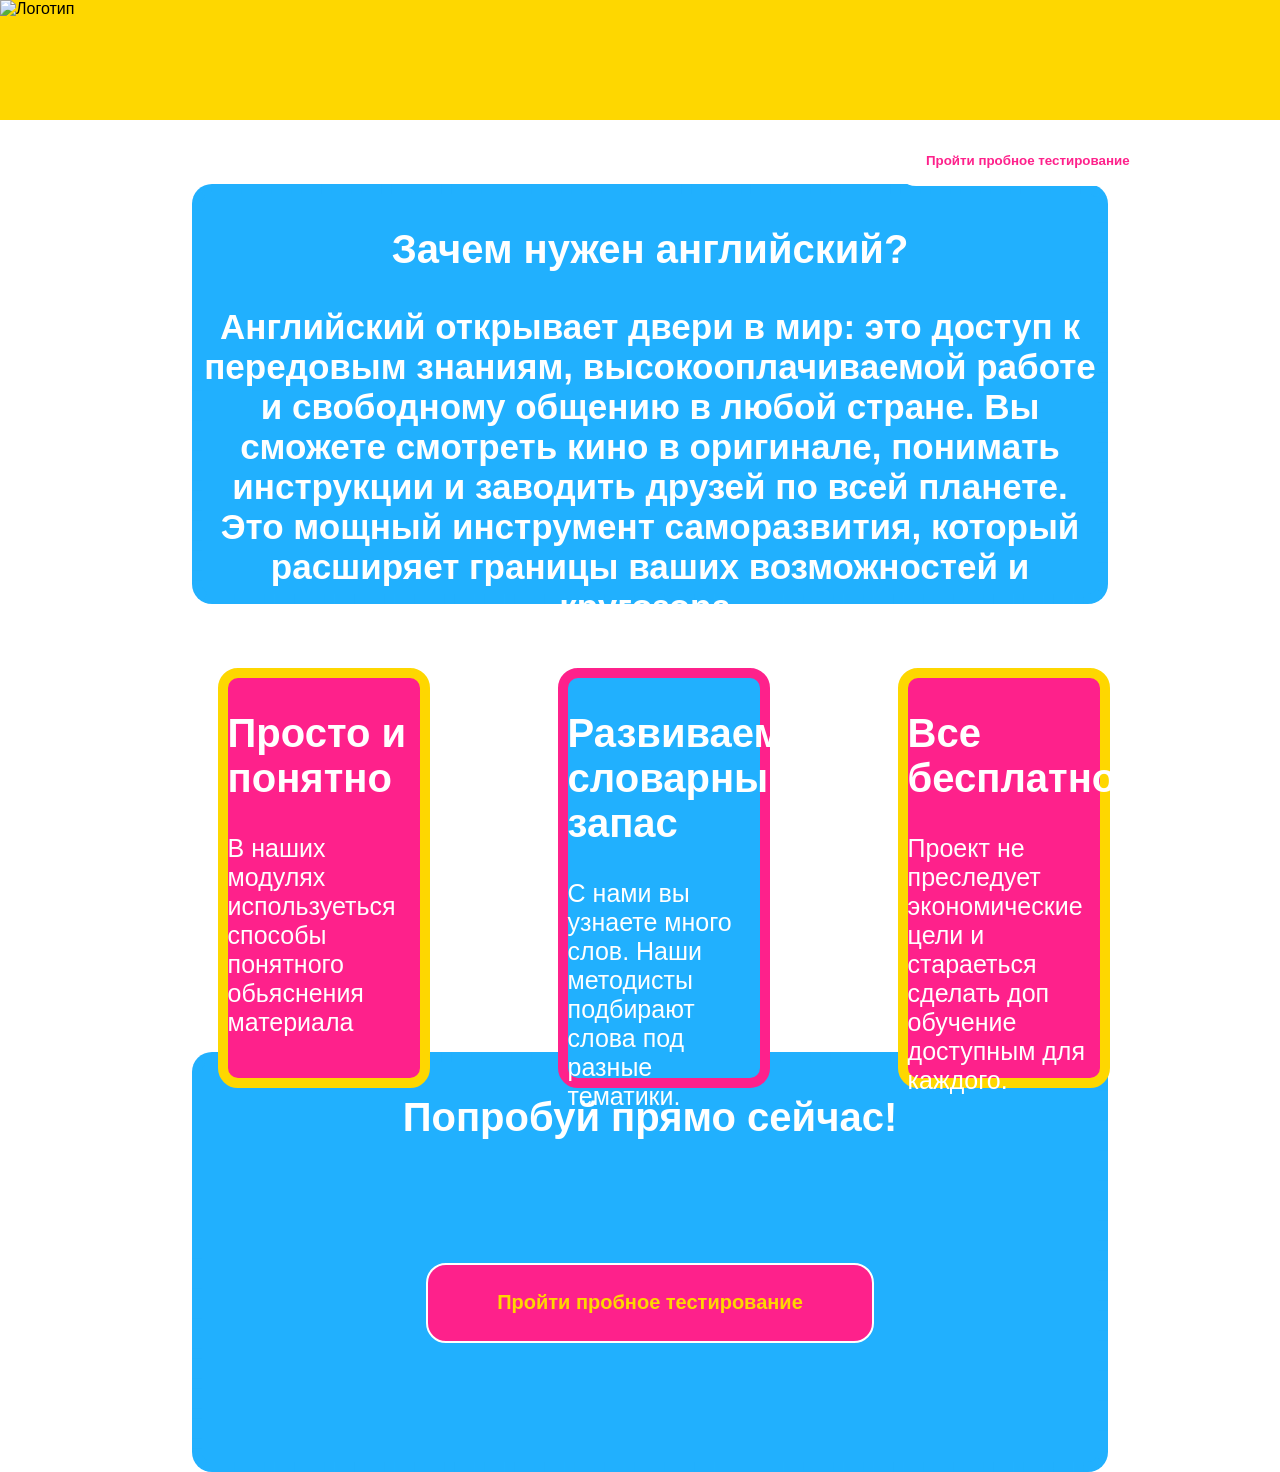
==== index.html @ b74ba2df "Add files via upload" ====
<!DOCTYPE html>
<html lang="ru">
<head>
    <link rel="stylesheet" href="style.css">
    <meta charset="UTF-8">
    <meta name="viewport" content="width=device-width, initial-scale=1.0">
    <title>Document</title>
    <script>
    function CL(){
        window.open("registration.html", "_blank");
    }

    // Ждем, пока загрузится весь HTML, прежде чем искать кнопки
    document.addEventListener("DOMContentLoaded", () => {
        let but = document.getElementById("prob2");
        let but2 = document.getElementById("prob");
        
        if(but) but.addEventListener("click", CL);
        if(but2) but2.addEventListener("click", CL);
    });
    </script>

</head>
<body>
    <div id="b">
        <div>
            <img class="headerlogo" src="img/лого.png" alt="Логотип" width="210" height="110">
            <div class="l">
                <button id="prob">Пройти пробное тестирование</button>
            </div>
        </div>
        
    </div>
    <div  class="qwadrat">
        <h2 align="center">Зачем нужен английский?</h2> 
        <p class="awtxt" align="center">Английский открывает двери в мир: это доступ к передовым знаниям, высокооплачиваемой работе и свободному общению в любой стране. Вы сможете смотреть кино в оригинале, понимать инструкции и заводить друзей по всей планете. Это мощный инструмент саморазвития, который расширяет границы ваших возможностей и кругозора.</p>
    </div>
    <div class="card1">
        <h2>Просто и понятно</h2>
        <p>
            В наших модулях используеться способы понятного обьяснения материала
        </p>
    </div>
    <div class="card2">
        <h2>Развиваем словарный запас</h2>
        <p>
            С нами вы узнаете много слов. Наши методисты подбирают слова под разные тематики.
        </p>
    </div>
    <div class="card3">
        <h2>Все бесплатно</h2>
        <p>
            Проект не преследует экономические цели и стараеться сделать доп обучение доступным для каждого.
        </p>
    </div>
    <div class="form">
        <h2 align="center">Попробуй прямо сейчас!</h2> 
        <button id="prob2">Пройти пробное тестирование</button>


    </div>
    <footer>
        
    </footer>
</body>
</html>
---- style.css ----
body{
    margin: 0;
    font-family: Arial, sans-serif; /* Добавил шрифт для красоты */
}

div#b{
    width: 100%;
    height: 120px;
    background-color: #fed700;
}

button#prob{
    background-color: #ffffff;
    border: 2px dashed #ffffff ;
    border-radius: 20px;
    color: #fe218b;
    font-weight: bold;
    height: 50px;
    width: 120%;
}

div.l{
    margin-left: 70%;
    margin-top: 2%;
    float: left;
}

img.headerlogo{
    float: left;
}

h2{
    color: #fff ;
    font-weight: bold;
    font-size: 40px;
}

div.qwadrat{ 
    background-color: #21b0fe;
    width: 70%;
    margin-left: 15%;
    border: 10px dashed #21b0fe ;
    height: 400px;
    margin-top: 5%;
    font-size: 40px;
    color: #fff ;
    font-weight: bold;
    border-radius: 20px;
    transition: 1s;
}

p.awtxt{
    margin-bottom: 30%;
    font-size: 35px;
}

hr{
    color: #f8eebc;
    background-color: #f8eebc;
    size: 400px;
}

div.card1{
    background-color: #fe218b;
    margin-left: 17%;
    margin-top: 5%;
    width: 15%;
    height: 400px;
    border-radius: 20px;
    border: 10px solid #fed700;
    color: #fff;
    font-size: 25px;
    margin-right: 0;
    float: left;
    transition: 1s;
}

div.card2{
    background-color: #21b0fe;
    margin-left: 10%;
    margin-top: 5%;
    width: 15%;
    height: 400px;
    border-radius: 20px;
    border: 10px solid #fe218b;
    color: #fff;
    font-size: 25px;
    float: left;
    transition: 1s;
}

div.card3{
    background-color: #fe218b;
    margin-left: 10%;
    margin-top: 5%;
    width: 15%;
    height: 400px;
    border-radius: 20px;
    border: 10px solid #fed700;
    color: #fff;
    font-size: 25px;
    margin-right: 0;
    float: left;
    transition: 1s;
}

div.card2:hover{
    background-color: #21b0fe;
    margin-left: 15%;
    margin-top: 3%;
    width: 15%;
    height: 400px;
    border-radius: 20px;
    border: 10px solid #fe218b ;
    color: #fff;
    font-size: 25px;
    float: left;
}

div.card1:hover{
    background-color: #fe218b;
    margin-left: 22%;
    margin-top: 3%;
    width: 15%;
    height: 400px;
    border-radius: 20px;
    border: 10px solid #fed700;
    color: #fff;
    font-size: 25px;
    margin-right: 0;
    float: left;
}

div.card3:hover{
    background-color: #fe218b;
    margin-left: 15%;
    margin-top: 3%;
    width: 15%;
    height: 400px;
    border-radius: 20px;
    border: 10px solid #fed700;
    color: #fff;
    font-size: 25px;
    margin-right: 0;
    float: left;
}

div.form{ 
    background-color: #21b0fe;
    width: 70%;
    margin-left: 15%;
    border: 10px dashed #21b0fe ;
    height: 400px;
    margin-top: 35%;
    font-size: 40px;
    color: #fff ;
    font-weight: bold;
    border-radius: 20px;
    transition: 1s;
}

button#prob2{
    background-color: #fe218b;
    border: 2px solid #ffffff ;
    border-radius: 20px;
    color: #fed700;
    font-weight: bold;
    height: 80px;
    width: 50%;
    font-size: 20px;
    margin-left: 25%;
    margin-top: 10%;
}

div.reg{ 
    background-color: #21b0fe;
    width: 40%;
    margin-left: 30%;
    border: 10px dashed #fe218b ;
    height: 400px;
    margin-top: 10%;
    font-size: 40px;
    color: #fff ;
    font-weight: bold;
    border-radius: 20px;
    transition: 1s;
}

div.reg input[type="text"]{
    width: 80%;
    height: 40px;
    border-radius: 10px;
    border: 2px solid #fff;
    font-size: 18px;
    margin: 10px 0;
    padding-left: 10px;
}

div.reg input[type="date"]{
    width: 80%;
    height: 40px;
    border-radius: 10px;
    border: 2px solid #fff;
    font-size: 18px;
    margin: 10px 0;
    padding-left: 10px;
}

button#go{
    background-color: #fe218b;
    border: 2px solid #fff;
    border-radius: 20px;
    color: #fed700;
    font-weight: bold;
    font-size: 20px;
    height: 50px;
    width: 60%;
    margin-top: 20px;
    cursor: pointer;
}

div.reg table{
    display: block;
    color: #fff;
    font-size: 20px;
    margin: 10px 0;
}

div.reg form{
    text-align: center;
    margin-top: 30px;
}

/* === СТИЛИ ДЛЯ ТЕСТА === */
div.test-container {
    background-color: #ffffff;
    width: 70%;
    margin-left: 15%;
    min-height: 600px;
    margin-top: 5%;
    color: #000;
    font-weight: bold;
    border-radius: 20px;
    transition: 1s;
    padding: 20px;
    box-sizing: border-box;
    font-size: 20px;
}

div.test-question {
    font-size: 28px;
    margin: 25px 0;
    padding: 15px;
    background-color: rgba(255,255,255,0.1);
    border-radius: 15px;
}

div.test-options {
    font-size: 22px;
    margin: 10px 0;
}

div.test-options input[type="radio"] {
    margin-right: 10px;
    transform: scale(1.3); /* Увеличиваем кружочки */
    cursor: pointer;
}

div.test-options label {
    cursor: pointer;
    padding: 5px 10px;
}

div.test-options label:hover {
    background-color: rgba(254,33,139,0.3);
    border-radius: 10px;
}

button#submit-test {
    background-color: #fe218b;
    border: 2px solid #ffffff;
    border-radius: 20px;
    color: #fed700;
    font-weight: bold;
    height: 70px;
    width: 50%;
    font-size: 24px;
    margin-left: 10%;
    margin-top: 30px;
    cursor: pointer;
    transition: 0.3s;
}

button#submit-test:hover {
    background-color: #fed700;
    color: #fe218b;
}

/* === АДАПТИВНОСТЬ === */
@media (max-width: 1024px){
    div.reg{
        width: 60%;
        margin-left: 20%;
        height: auto;
        min-height: 350px;
    }
    div.reg input[type="text"]{
        width: 85%;
        font-size: 16px;
    }
    div.reg input[type="date"]{
        width: 85%;
        font-size: 16px;
    }
    div.reg input[type="submit"]{
        width: 70%;
        font-size: 18px;
    }
    
    div.test-container {
        width: 90%;
        margin-left: 5%;
    }
    div.test-question {
        font-size: 24px;
    }
    div.test-options {
        font-size: 20px;
    }
}

@media (max-width: 768px){
    div.reg{
        width: 90%;
        margin-left: 5%;
        height: auto;
        min-height: 300px;
        font-size: 20px;
    }
    div.reg h2{
        font-size: 24px;
    }
    div.reg input[type="text"]{
        width: 90%;
        font-size: 16px;
        height: 45px;
    }
    div.reg input[type="date"]{
        width: 90%;
        font-size: 16px;
        height: 45px;
    }
    div.reg input[type="submit"]{
        width: 80%;
        font-size: 18px;
        height: 55px;
    }
    div.reg table{
        font-size: 18px;
    }

    div#b{
        height: auto;
        padding: 10px 0;
    }
    div.l{
        margin-left: 0;
        margin-top: 10px;
        float: none;
        text-align: center;
    }
    img.headerlogo{
        float: none;
        display: block;
        margin: 0 auto 10px;
        width: 150px;
        height: auto;
    }
    button#prob{
        width: 90%;
        margin: 0 auto;
        display: block;
    }
    div.qwadrat{
        width: 95%;
        margin-left: 2.5%;
        height: auto;
        min-height: 250px;
        font-size: 24px;
    }
    h2{
        font-size: 24px;
    }
    p.awtxt{
        font-size: 16px;
        margin-bottom: 15%;
    }
    div.card1{
        width: 90%;
        margin-left: 5%;
        float: none;
        height: auto;
        min-height: 200px;
        font-size: 18px;
        margin-top: 20px;
    }
    div.card2{
        width: 90%;
        margin-left: 5%;
        float: none;
        height: auto;
        min-height: 200px;
        font-size: 18px;
        margin-top: 20px;
    }
    div.card3{
        width: 90%;
        margin-left: 5%;
        float: none;
        height: auto;
        min-height: 200px;
        font-size: 18px;
        margin-top: 20px;
    }
    div.card1:hover{
        margin-left: 5%;
        margin-top: 20px;
    }
    div.card2:hover{
        margin-left: 5%;
        margin-top: 20px;
    }
    div.card3:hover{
        margin-left: 5%;
        margin-top: 20px;
    }
    div.form{
        width: 95%;
        margin-left: 2.5%;
        height: auto;
        min-height: 250px;
        font-size: 24px;
        margin-top: 30px;
    }
    button#prob2{
        width: 90%;
        margin-left: 5%;
        height: 60px;
        font-size: 18px;
    }

    div.test-container {
        width: 95%;
        margin-left: 2.5%;
        min-height: 500px;
    }
    div.test-question {
        font-size: 20px;
    }
    div.test-options {
        font-size: 18px;
    }
    button#submit-test {
        width: 80%;
        margin-left: 10%;
        height: 60px;
        font-size: 20px;
    }
}

@media (max-width: 480px){
    div.reg{
        width: 95%;
        margin-left: 2.5%;
        font-size: 18px;
    }
    div.reg h2{
        font-size: 20px;
    }
    div.reg input[type="text"]{
        width: 95%;
        font-size: 14px;
        height: 40px;
    }
    div.reg input[type="date"]{
        width: 95%;
        font-size: 14px;
        height: 40px;
    }
    div.reg input[type="submit"]{
        width: 90%;
        font-size: 16px;
        height: 50px;
    }
    div.reg table{
        font-size: 16px;
    }

    h2{
        font-size: 20px;
    }
    div.qwadrat{
        font-size: 20px;
    }
    div.form{
        font-size: 20px;
    }
    button#prob{
        font-size: 16px;
        height: 50px;
    }
    button#prob2{
        font-size: 16px;
        height: 50px;
    }
    div.card1{
        font-size: 16px;
    }
    div.card2{
        font-size: 16px;
    }
    div.card3{
        font-size: 16px;
    }

    div.test-container {
        width: 95%;
        margin-left: 2.5%;
    }
    div.test-question {
        font-size: 18px;
    }
    div.test-options {
        font-size: 16px;
    }
    button#submit-test {
        width: 90%;
        margin-left: 5%;
        height: 55px;
        font-size: 18px;
    }
}

/* === СЕТКА МОДУЛЕЙ === */
.modules-container {
    display: grid;
    grid-template-columns: repeat(auto-fit, minmax(300px, 1fr));
    gap: 30px;
    width: 90%;
    max-width: 1200px;
    margin: 5% auto;
    padding: 20px;
}

.module-card {
    background: linear-gradient(135deg, #fe218b 0%, #21b0fe 100%);
    border-radius: 20px;
    padding: 30px;
    text-align: center;
    color: #fff;
    transition: transform 0.3s, box-shadow 0.3s;
    border: 5px solid #fed700;
}

.module-card:hover {
    transform: translateY(-10px);
    box-shadow: 0 10px 30px rgba(0,0,0,0.3);
}

/* Заблокированные модули */
.module-card.locked {
    background: linear-gradient(135deg, #666 0%, #999 100%);
    border-color: #ccc;
    opacity: 0.7;
    cursor: not-allowed;
}

.module-card.locked:hover {
    transform: none;
}

.module-icon {
    font-size: 60px;
    margin-bottom: 20px;
}

.module-card h3 {
    font-size: 28px;
    margin-bottom: 15px;
    color: #fff;
}

.module-card p {
    font-size: 18px;
    margin-bottom: 25px;
    color: #fff;
    opacity: 0.9;
}

.module-btn {
    background-color: #fed700;
    color: #fe218b;
    border: none;
    padding: 15px 40px;
    font-size: 20px;
    font-weight: bold;
    border-radius: 20px;
    cursor: pointer;
    transition: 0.3s;
}

.module-btn:hover {
    background-color: #fff;
    color: #fe218b;
}

.module-btn.disabled {
    background-color: #ccc;
    color: #666;
    cursor: not-allowed;
}

.module-btn.disabled:hover {
    background-color: #ccc;
    color: #666;
}

/* Адаптивность для модулей */
@media (max-width: 768px) {
    .modules-container {
        grid-template-columns: 1fr;
        width: 95%;
        margin-left: 2.5%;
    }
    
    .module-card {
        padding: 20px;
    }
    
    .module-icon {
        font-size: 50px;
    }
    
    .module-card h3 {
        font-size: 24px;
    }
    
    .module-card p {
        font-size: 16px;
    }
}
/* === КАРТОЧКИ СЛОВ === */
.word-card {
    background: linear-gradient(135deg, #fe218b 0%, #21b0fe 100%);
    border-radius: 15px;
    padding: 20px;
    margin: 20px 0;
    color: #fff;
    border: 3px solid #fed700;
}

.word-card h3 {
    font-size: 28px;
    margin-bottom: 5px;
    color: #fed700;
}

.pronunciation {
    font-size: 16px;
    opacity: 0.9;
    margin-bottom: 10px;
}

.translation {
    font-size: 20px;
    font-weight: bold;
    margin-bottom: 15px;
}

.example {
    font-size: 18px;
    font-style: italic;
    margin-bottom: 5px;
}

.example-ru {
    font-size: 16px;
    opacity: 0.8;
    margin-bottom: 0;
}

/* === ЭТАПЫ МОДУЛЯ === */
.stage-card {
    display: flex;
    align-items: center;
    background-color: #fff;
    border-radius: 15px;
    padding: 15px;
    margin: 15px 0;
    border: 2px solid #fe218b;
}

.stage-num {
    background-color: #fe218b;
    color: #fff;
    width: 50px;
    height: 50px;
    border-radius: 50%;
    display: flex;
    align-items: center;
    justify-content: center;
    font-size: 24px;
    font-weight: bold;
    margin-right: 15px;
    flex-shrink: 0;
}

.stage-content h4 {
    color: #fe218b;
    margin-bottom: 5px;
}

.stage-content p {
    color: #666;
    margin: 0;
}

/* === РЕЗУЛЬТАТЫ ПРАКТИКИ === */
.practice-result {
    background-color: #fff;
    border-radius: 15px;
    padding: 20px;
    margin-top: 20px;
    text-align: center;
}

.practice-success {
    color: green;
    font-size: 24px;
    font-weight: bold;
}

.practice-error {
    color: red;
    font-size: 18px;
}

/* === КНОПКИ МОДУЛЯ === */
.module-btn {
    background-color: #fed700;
    color: #fe218b;
    border: none;
    padding: 15px 40px;
    font-size: 18px;
    font-weight: bold;
    border-radius: 20px;
    cursor: pointer;
    transition: 0.3s;
}

.module-btn:hover {
    background-color: #fe218b;
    color: #fed700;
}

.module-btn:disabled {
    background-color: #ccc;
    color: #666;
    cursor: not-allowed;
}

.module-btn:disabled:hover {
    background-color: #ccc;
    color: #666;
}
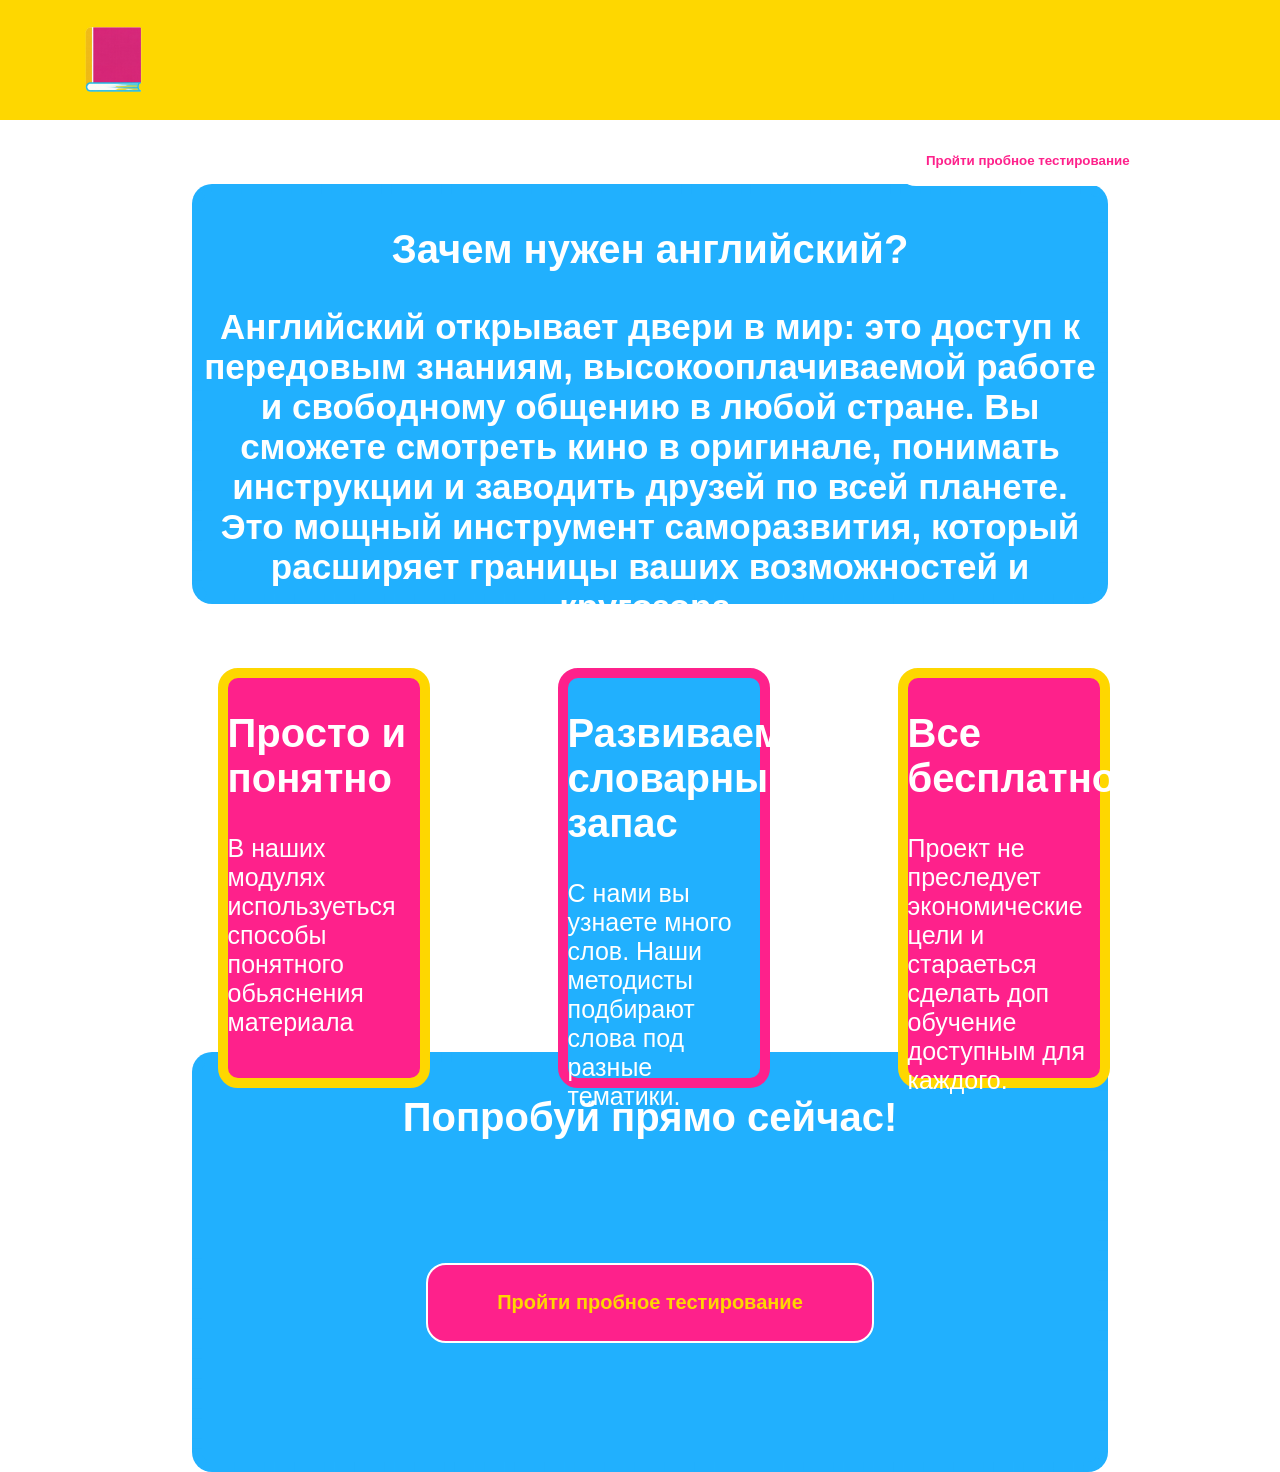
==== commit 0a560baf: "Update index.html" ====
--- a/index.html
+++ b/index.html
@@ -24,7 +24,7 @@
 <body>
     <div id="b">
         <div>
-            <img class="headerlogo" src="img/лого.png" alt="Логотип" width="210" height="110">
+            <img class="headerlogo" src="лого.png" alt="Логотип" width="210" height="110">
             <div class="l">
                 <button id="prob">Пройти пробное тестирование</button>
             </div>
@@ -63,4 +63,4 @@
         
     </footer>
 </body>
-</html>+</html>
